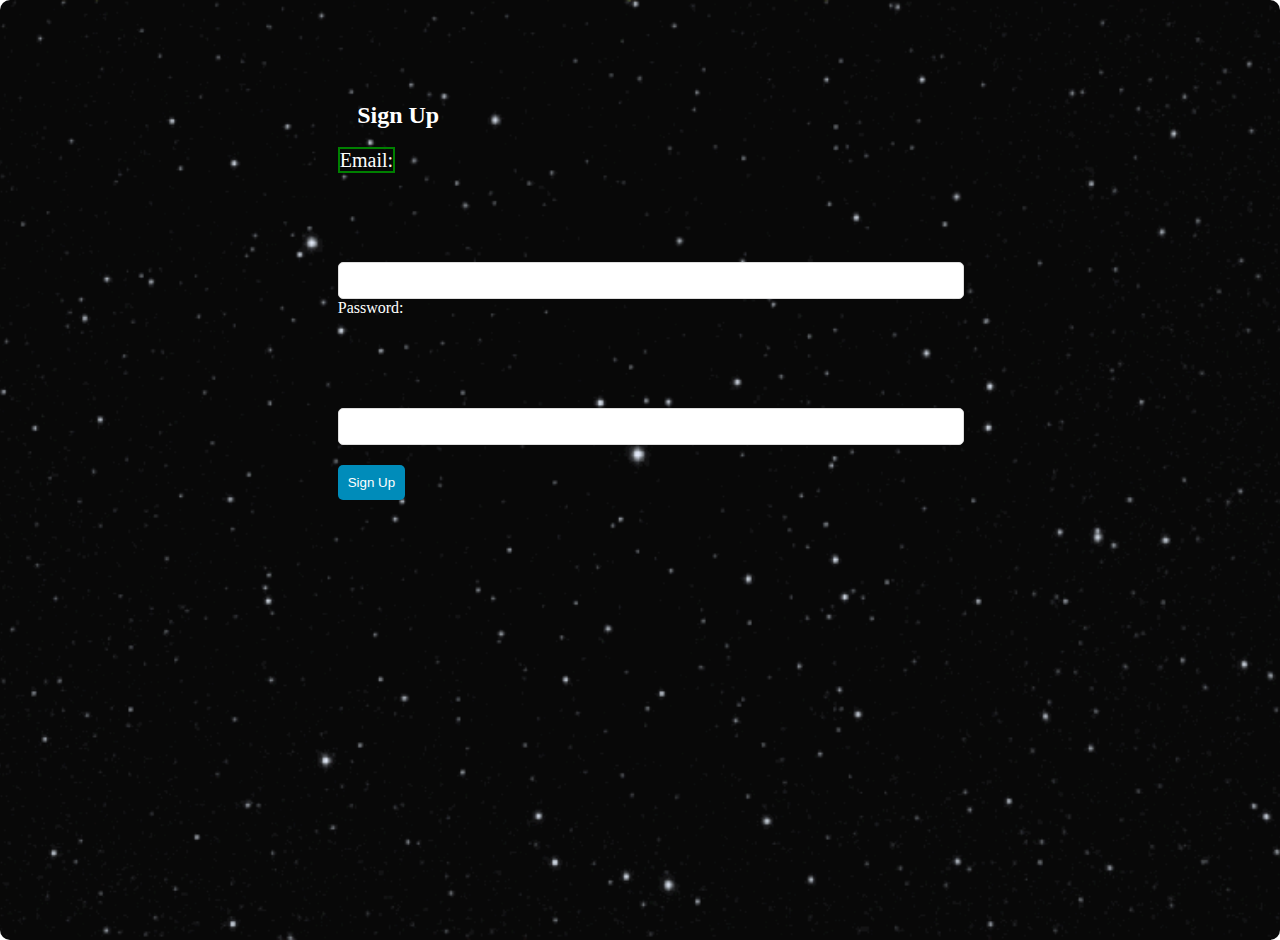
==== signup.html @ 9c733d8b "added login and signup" ====
<!-- signup.html -->
<!DOCTYPE html>
<html lang="en">
  <head>
    <meta charset="UTF-8" />
    <meta name="viewport" content="width=device-width, initial-scale=1.0" />
    <title>Sign Up - Destination Selector</title>
    <link rel="stylesheet" href="styles.css" />
  </head>
  <body>
    <div id="signupFormContainer" class="auth-form-container">
      <div id="signupForm" class="auth-form">
        <h2 id="mainTitleSignup">Sign Up</h2>
        <form id="signupFormContent">
          <label id="submainSignup" for="signupEmail">Email:</label>
          <input type="email" id="signupEmail" name="signupEmail" required />

          <label for="signupPassword">Password:</label>
          <input
            type="password"
            id="signupPassword"
            name="signupPassword"
            required
          />

          <button type="button" onclick="signup()">Sign Up</button>
        </form>
      </div>
    </div>

    <script src="script.js"></script>
  </body>
</html>
---- styles.css ----
body {
  margin: 0;
  font-family: "nexa bold";
  overflow: hidden;
}

#backgroundContainer {
  background-image: url("Background.gif");
  background-size: cover;
  background-position: center;
  background-repeat: no-repeat;
  height: 100vh;
  display: flex;
  flex-direction: column;
  align-items: center;
  justify-content: center;
}

#socialIcons {
  position: absolute;
  top: 50px;
  right: 10px;
}

.social-text {
  text-decoration: none;
  font-size: 16px;
  margin-right: 10px;
  border: 1px solid white;
  padding: 5px 10px;
  border-radius: 5px;
  background-color: white;
}

#mainTitle {
  color: white;
  margin-bottom: 20px;
}

#submain {
  color: white;
  margin-bottom: 5px;
}

#destinationInput {
  width: 100%;
  padding: 10px;
  border-radius: 20px;
  font-size: 16px;
  margin-top: 15px;
}

#inputContainer {
  position: relative;
  width: 80%;
  max-width: 400px;
  margin: 0 auto;
}

#inputWrapper {
  display: flex;
  flex-direction: column;
  align-items: center;
}

#searchButton {
  padding: 13px;
  border: none;
  margin-top: -40px;
  margin-left: 89%;
  background-color: #4caf50;
  color: white;
  border-radius: 20px;
  cursor: pointer;
}

#searchButton:hover {
  background-color: #45a049;
}

#suggestions-container {
  position: fixed;
  bottom: 0;
  left: 0;
  width: 100%;
  overflow: hidden;
}

#suggestions {
  list-style-type: none;
  padding: 0;
  white-space: nowrap;
  animation: slide 10s linear infinite;
}

#suggestions li {
  display: inline-block;
  padding: 10px;
  margin-right: 5px;
  cursor: pointer;
  color: #f0f0f0;
  font-size: 20px;
  transition: background-color 0.3s;
}

#suggestions li:hover {
  background-color: #f0f0f0;
}

@keyframes slide {
  0% {
    transform: translateX(100%);
  }
  100% {
    transform: translateX(-100%);
  }
}

#sendButtonContainer {
  margin-top: 20px;
  text-align: center;
}

#sendButton {
  padding: 8px 12px;
  border: none;
  background-color: #008cba;
  color: white;
  border-radius: 20px;
  cursor: pointer;
}

#sendButton:hover {
  background-color: #fff;
}

#calendarContainer {
  margin-top: 20px;
  text-align: center;
}

#calendarInput {
  padding: 8px;
  border-radius: 20px;
  font-size: 16px;
}

.back-button {
  position: absolute;
  top: 20px;
  left: 20px;
  background-color: #008cba;
  color: white;
  padding: 10px;
  border: none;
  border-radius: 5px;
  cursor: pointer;
}

@media only screen and (max-width: 600px) {
  #destinationInput {
    margin-top: 10px;
  }

  #searchButton {
    margin-top: 20px;
  }
}

@media only screen and (max-width: 568px) {
  #destinationInput {
    margin-top: 10px;
  }

  #searchButton {
    margin-top: -40px;
  }
}

@media only screen and (max-width: 800px) {
  #destinationInput {
    margin-top: 10px;
  }

  #searchButton {
    margin-top: -40px;
  }
}

.auth-form-container {
  background-image: url("Background.gif");
  background-size: cover;
  background-position: center;
  background-repeat: no-repeat;
  height: 100vh;
  padding: 20px;
  border-radius: 10px;
}

.auth-form {
  display: flex;
  flex-direction: column;
  align-items: center;
}

.auth-form input {
  width: 100%;
  padding: 10px;
  margin-top: 15%;
  border-radius: 5px;
  border: 1px solid #ddd;
}

.auth-form button {
  padding: 10px;
  margin-top: 20px;
  border: none;
  border-radius: 5px;
  cursor: pointer;
  background-color: #008cba;
  color: white;
}

.auth-form button:hover {
  background-color: #00688b;
}

#loginFormContainer {
  color: #fff;
}

#loginForm {
  color: #fff;
}

#signupFormContainer {
  color: #fff;
}

#mainTitleSignup {
  margin-left: -39%;
}

#submainSignup {
  border: 2px solid green;
  font-size: 20px;
  margin-top: 5px;
}

#signupForm {
  color: #fff;
  margin-top: 5%;
}
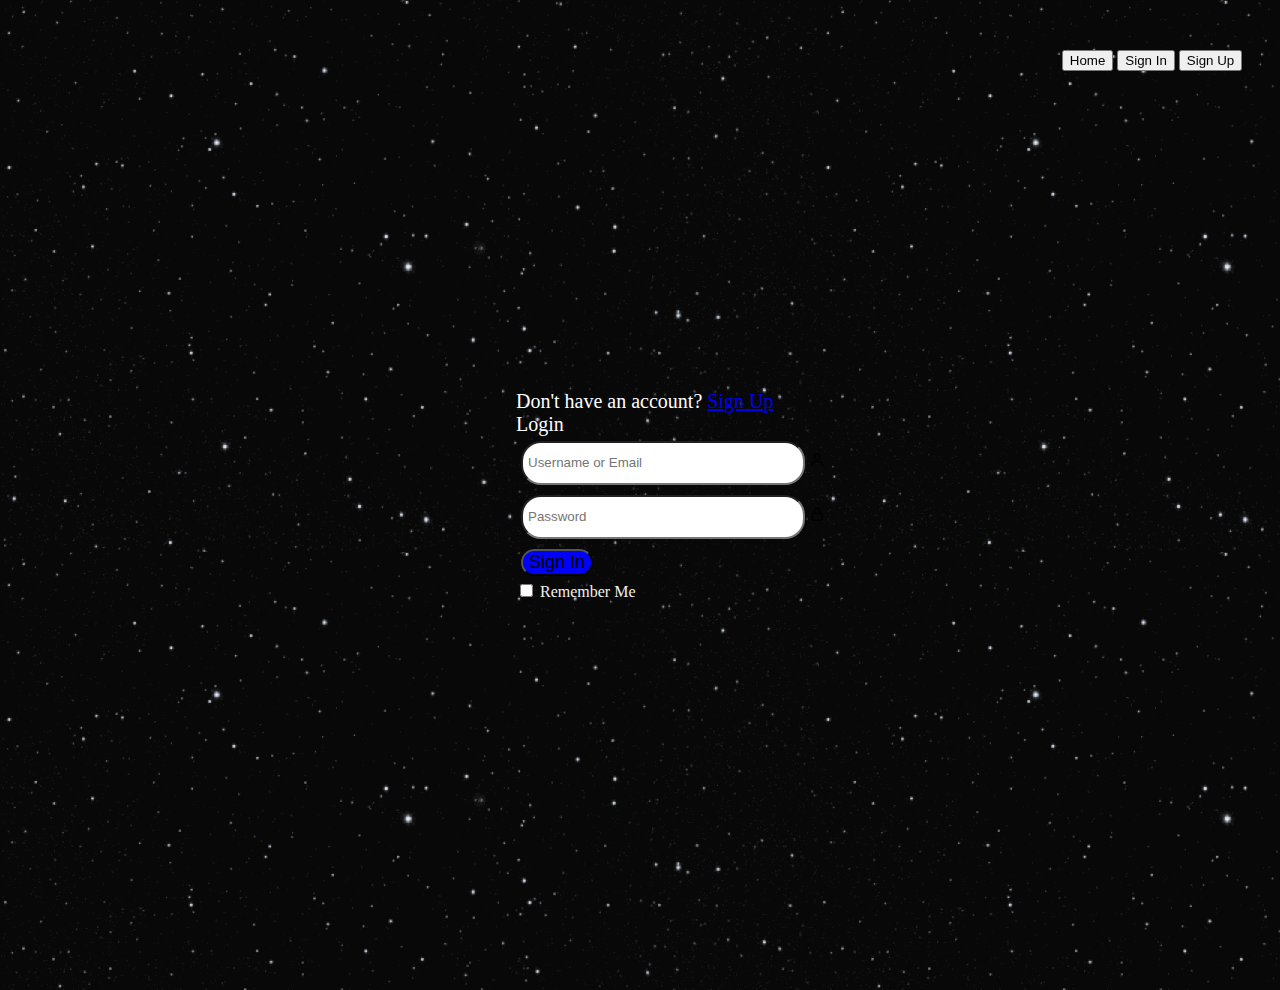
==== commit cd97abfd: "finished with the registration process" ====
--- a/signup.html
+++ b/signup.html
@@ -1,33 +1,102 @@
-<!-- signup.html -->
 <!DOCTYPE html>
 <html lang="en">
   <head>
     <meta charset="UTF-8" />
+    <meta http-equiv="X-UA-Compatible" content="IE=edge" />
     <meta name="viewport" content="width=device-width, initial-scale=1.0" />
-    <title>Sign Up - Destination Selector</title>
+    <link
+      href="https://unpkg.com/boxicons@2.1.4/css/boxicons.min.css"
+      rel="stylesheet"
+    />
     <link rel="stylesheet" href="styles.css" />
+    <title>Ttravelarounnd</title>
   </head>
   <body>
-    <div id="signupFormContainer" class="auth-form-container">
-      <div id="signupForm" class="auth-form">
-        <h2 id="mainTitleSignup">Sign Up</h2>
-        <form id="signupFormContent">
-          <label id="submainSignup" for="signupEmail">Email:</label>
-          <input type="email" id="signupEmail" name="signupEmail" required />
+    <div class="wrapper">
+      <nav class="nav">
+        <div class="nav-button">
+          <!-- Add this button to your navigation menu -->
+          <button class="btn" onclick="goHome()">Home</button>
 
-          <label for="signupPassword">Password:</label>
-          <input
-            type="password"
-            id="signupPassword"
-            name="signupPassword"
-            required
-          />
-
-          <button type="button" onclick="signup()">Sign Up</button>
-        </form>
+          <button class="btn white-btn" id="loginBtn" onclick="login()">
+            Sign In
+          </button>
+          <button class="btn" id="registerBtn" onclick="register()">
+            Sign Up
+          </button>
+        </div>
+      </nav>
+      <!----------------------------- Form box ----------------------------------->
+      <div class="form-box">
+        <!------------------- login form -------------------------->
+        <div class="login-container" id="login">
+          <div class="top">
+            <span
+              >Don't have an account?
+              <a href="#" onclick="register()">Sign Up</a></span
+            >
+            <header>Login</header>
+          </div>
+          <div class="input-box">
+            <input
+              type="text"
+              class="input-field"
+              placeholder="Username or Email"
+            />
+            <i class="bx bx-user"></i>
+          </div>
+          <div class="input-box">
+            <input type="password" class="input-field" placeholder="Password" />
+            <i class="bx bx-lock-alt"></i>
+          </div>
+          <div class="input-box">
+            <input type="submit" class="submit" value="Sign In" />
+          </div>
+          <div class="two-col">
+            <div class="one">
+              <input type="checkbox" id="login-check" />
+              <label for="login-check"> Remember Me</label>
+            </div>
+          </div>
+        </div>
+        <!------------------- registration form -------------------------->
+        <div class="register-container" id="register">
+          <div class="top">
+            <span
+              >Have an account? <a href="#" onclick="login()">Login</a></span
+            >
+            <header>Sign Up</header>
+          </div>
+          <div class="two-forms">
+            <div class="input-box">
+              <input type="text" class="input-field" placeholder="Firstname" />
+              <i class="bx bx-user"></i>
+            </div>
+            <div class="input-box">
+              <input type="text" class="input-field" placeholder="Lastname" />
+              <i class="bx bx-user"></i>
+            </div>
+          </div>
+          <div class="input-box">
+            <input type="text" class="input-field" placeholder="Email" />
+            <i class="bx bx-envelope"></i>
+          </div>
+          <div class="input-box">
+            <input type="password" class="input-field" placeholder="Password" />
+            <i class="bx bx-lock-alt"></i>
+          </div>
+          <div class="input-box">
+            <input type="submit" class="submit" value="Register" />
+          </div>
+          <div class="two-col">
+            <div class="one">
+              <input type="checkbox" id="register-check" />
+              <label for="register-check"> Remember Me</label>
+            </div>
+          </div>
+        </div>
       </div>
     </div>
-
-    <script src="script.js"></script>
+    <script src="script.js" defer></script>
   </body>
 </html>
--- a/styles.css
+++ b/styles.css
@@ -3,6 +3,93 @@
   font-family: "nexa bold";
   overflow: hidden;
 }
+/* ---------------------------registration----------- */
+@import url("https://fonts.googleapis.com/css2?family=Poppins:wght@400;500;600;700&display=swap");
+
+.wrapper {
+  display: flex;
+  justify-content: center;
+  align-items: center;
+  min-height: 110vh;
+  background-image: url("Background.gif");
+}
+
+.nav {
+  position: fixed;
+  top: 10px;
+  display: flex;
+  justify-content: space-around;
+  width: 100%;
+  height: 100px;
+  line-height: 100px;
+  margin-left: 80%;
+  z-index: 100;
+}
+
+.form-box {
+  position: relative;
+  display: flex;
+  align-items: center;
+  justify-content: center;
+  width: 512px;
+  height: 420px;
+  overflow: hidden;
+  z-index: 2;
+  margin-left: 20%;
+}
+
+.login-container {
+  position: absolute;
+  left: 4px;
+  width: 500px;
+  display: flex;
+  flex-direction: column;
+  transition: 0.5s ease-in-out;
+}
+
+.register-container {
+  position: absolute;
+  right: -520px;
+  width: 500px;
+  display: flex;
+  flex-direction: column;
+  transition: 0.5s ease-in-out;
+}
+.nav-menu-btn .home-btn {
+  background-color: #008cba;
+  color: white;
+  padding: 10px 20px;
+  border-radius: 5px;
+  cursor: pointer;
+  transition: background-color 0.3s;
+}
+
+.nav-menu-btn .home-btn:hover {
+  background-color: #00688b;
+}
+.top {
+  color: #fff;
+  font-size: 20px;
+}
+.input-box {
+  padding: 5px;
+}
+.input-field {
+  padding: 5px;
+  width: 30vh;
+  height: 30px;
+  border-radius: 20px;
+}
+.one {
+  color: #f0f0f0;
+}
+.submit {
+  border-radius: 20px;
+  background-color: blue;
+  font-size: large;
+  cursor: pointer;
+}
+/* -------------------------- end ------------*/
 
 #backgroundContainer {
   background-image: url("Background.gif");
